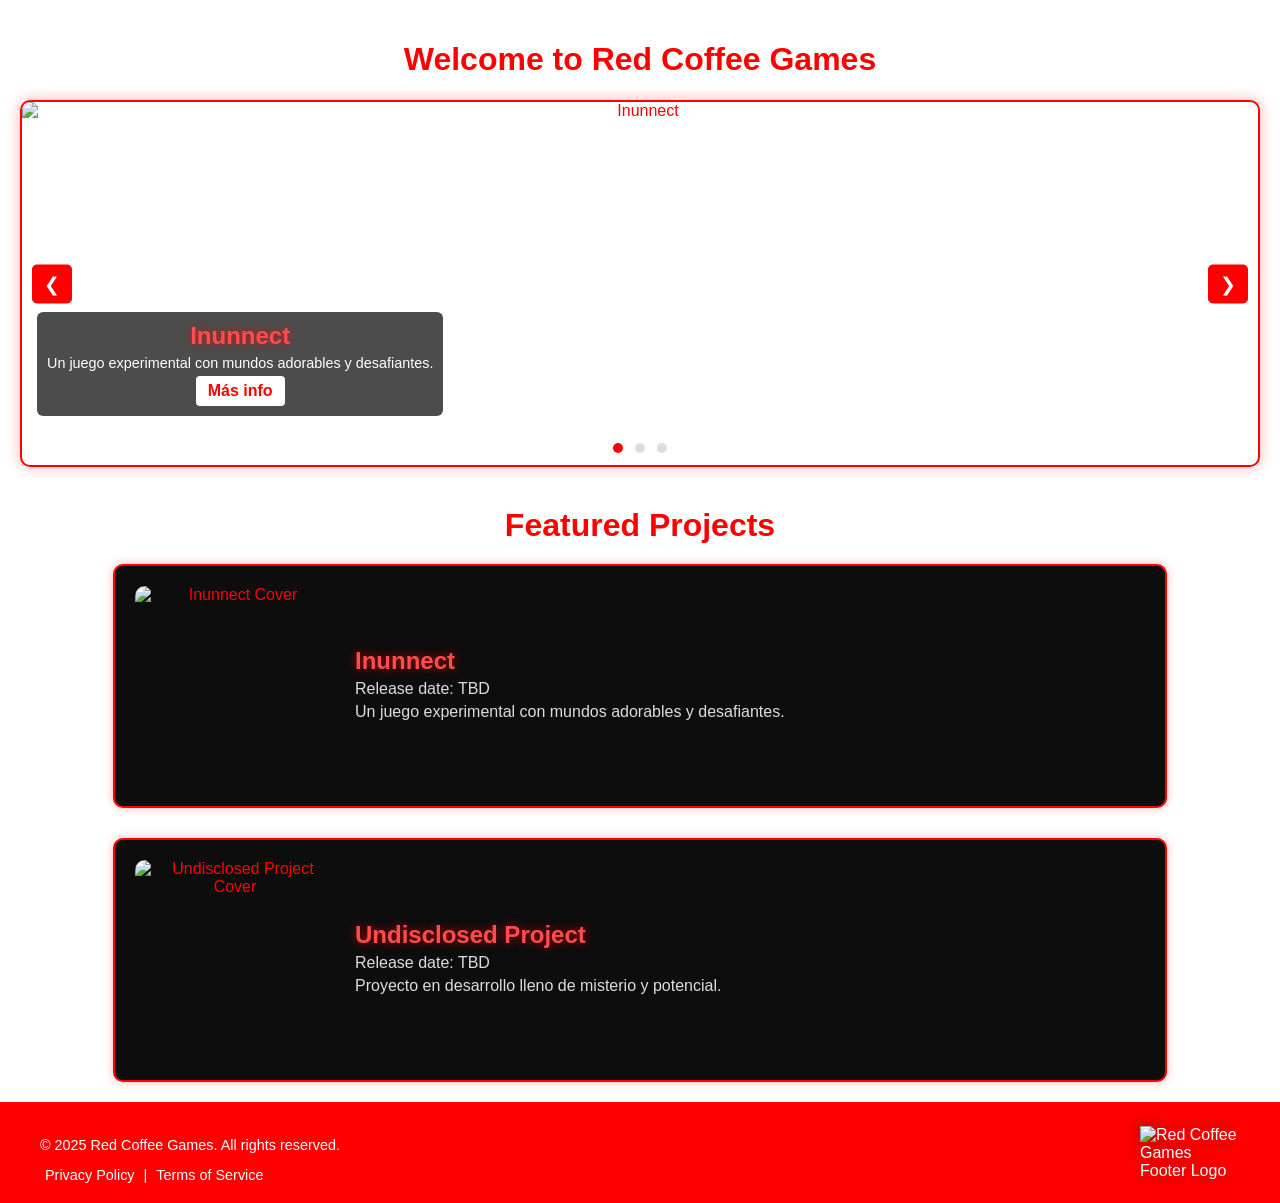
==== index.html @ a22dc616 "Add files via upload" ====
<!DOCTYPE html>
<html lang="en">
<head>
  <meta charset="UTF-8">
  <meta name="viewport" content="width=device-width, initial-scale=1.0">
  <title>Red Coffee Games</title>
  <link rel="stylesheet" href="styles.css">
  <script src="script.js" defer></script>
  <script src="carousel.js" defer></script>
</head>
<body>
  <header class="animated-header">
    <img src="source/img/logo.png" alt="Red Coffee Games Logo" class="logo">
    <nav class="nav">
      <a href="index.html">Home</a> |
      <a href="games.html">Games</a> |
      <a href="about.html">About</a>
    </nav>
  </header>

  <main class="content">
    <h1>Welcome to Red Coffee Games</h1>
    <section class="carousel">
      <div class="carousel-container">
        <div class="carousel-slide active">
          <img src="source/img/inunnect-cover.png" alt="Inunnect">
          <div class="carousel-caption">
            <h3>Inunnect</h3>
            <p>Un juego experimental con mundos adorables y desafiantes.</p>
            <a href="games.html" class="carousel-link">Más info</a>
          </div>
        </div>
        <div class="carousel-slide">
          <img src="source/img/undisclosed-cover.png" alt="Undisclosed Project">
          <div class="carousel-caption">
            <h3>Undisclosed Project</h3>
            <p>Proyecto en desarrollo lleno de misterio y potencial.</p>
            <a href="games.html" class="carousel-link">Más info</a>
          </div>
        </div>
        <div class="carousel-slide">
          <img src="source/img/undisclosed-cover.png" alt="Featured Game">
          <div class="carousel-caption">
            <h3>Juego en Oferta</h3>
            <p>¡Descubrí nuestra última oferta especial!</p>
            <a href="games.html" class="carousel-link">Ver oferta</a>
          </div>
        </div>
      </div>
      <button class="carousel-prev">❮</button>
      <button class="carousel-next">❯</button>
      <div class="carousel-dots">
        <span class="dot active"></span>
        <span class="dot"></span>
        <span class="dot"></span>
      </div>
    </section>
    <section class="projects-section">
      <h2>Featured Projects</h2>
      <div class="game-list">
        <div class="game-item">
          <img src="source/img/inunnect-cover.png" alt="Inunnect Cover" class="game-cover">
          <div class="game-info">
            <h3>Inunnect</h3>
            <p>Release date: TBD</p>
            <p>Un juego experimental con mundos adorables y desafiantes.</p>
          </div>
        </div>
        <div class="game-item">
          <img src="source/img/undisclosed-cover.png" alt="Undisclosed Project Cover" class="game-cover">
          <div class="game-info">
            <h3>Undisclosed Project</h3>
            <p>Release date: TBD</p>
            <p>Proyecto en desarrollo lleno de misterio y potencial.</p>
          </div>
        </div>
      </div>
    </section>
  </main>

  <footer class="site-footer">
    <div class="footer-content">
      <div class="footer-left">
        <p>© 2025 Red Coffee Games. All rights reserved.</p>
        <a href="privacy.html">Privacy Policy</a> | 
        <a href="terms.html">Terms of Service</a>
      </div>
      <div class="footer-right">
        <img src="source/img/logo.png" alt="Red Coffee Games Footer Logo" class="footer-logo">
      </div>
    </div>
  </footer>
</body>
</html>
---- styles.css ----
/* --- Estructura general para que el footer quede abajo --- */
html, body {
  height: 100%;
  margin: 0;
  display: flex;
  flex-direction: column;
}

body {
  font-family: Arial, sans-serif;
  color: #ff0000;
  overflow-x: hidden;
  background: #fff;
}

/* Ensure content takes up available space to push footer down */
.content {
  flex: 1 0 auto; /* Grow to fill space, don't shrink, auto basis */
  padding: 20px;
  text-align: center;
  background: #fff;
}

/* --- Carrusel --- */
.carousel {
  position: relative;
  width: 100%;
  max-width: 100%; /* Ocupa todo el ancho disponible */
  margin: 20px 0; /* Margen arriba y abajo */
  overflow: hidden;
  border: 2px solid #ff0000;
  border-radius: 10px;
  box-shadow: 0 0 15px rgba(255, 0, 0, 0.3);
  z-index: 1; /* Debajo del header (z-index: 1001) */
  box-sizing: border-box;
}

.carousel-container {
  display: flex;
  width: 100%;
  transition: transform 0.5s ease;
}

.carousel-slide {
  flex: 0 0 100%;
  position: relative;
  display: none; /* Oculta todos los slides por defecto */
}

.carousel-slide.active {
  display: block; /* Muestra el slide activo */
}

/* Fallback para el primer slide si JavaScript falla */
.carousel-slide:first-child {
  display: block;
}

.carousel-slide img {
  width: 100%;
  height: auto;
  max-height: 512px; /* Limita la altura para proporción 1920x512 */
  aspect-ratio: 1920 / 512; /* Forzar proporción */
  object-fit: cover; /* Mantiene proporciones */
  border-radius: 8px;
  display: block;
}

.carousel-caption {
  position: absolute;
  bottom: 15px;
  left: 15px;
  background: rgba(0, 0, 0, 0.7);
  padding: 10px;
  border-radius: 6px;
  color: #fff;
  max-width: 60%;
}

.carousel-caption h3 {
  margin: 0;
  font-size: 1.5em;
  color: #ff4d4d;
  text-shadow: 0 0 8px rgba(255, 0, 0, 0.7);
}

.carousel-caption p {
  margin: 5px 0;
  font-size: 0.9em;
}

.carousel-link {
  display: inline-block;
  color: #ff0000;
  background: #fff;
  padding: 6px 12px;
  border-radius: 4px;
  text-decoration: none;
  font-weight: bold;
  transition: background 0.3s ease;
}

.carousel-link:hover {
  background: #ffeeee;
}

.carousel-prev, .carousel-next {
  position: absolute;
  top: 50%;
  transform: translateY(-50%);
  background: #ff0000;
  color: #fff;
  border: none;
  padding: 8px 12px;
  font-size: 1.2em;
  cursor: pointer;
  border-radius: 5px;
  transition: background 0.3s ease;
  z-index: 2; /* Asegura que los botones estén encima del slide */
}

.carousel-prev:hover, .carousel-next:hover {
  background: #ff4d4d;
}

.carousel-prev {
  left: 10px;
}

.carousel-next {
  right: 10px;
}

.carousel-dots {
  text-align: center;
  padding: 8px 0;
}

.carousel-dots .dot {
  display: inline-block;
  width: 10px;
  height: 10px;
  margin: 0 4px;
  background: #ddd;
  border-radius: 50%;
  cursor: pointer;
  transition: background 0.3s ease;
}

.carousel-dots .dot.active {
  background: #ff0000;
}

/* --- Responsive Carrusel --- */
@media (max-width: 768px) {
  .carousel {
    max-width: 90%;
    margin: 10px auto;
  }
  .carousel-slide img {
    max-height: 256px; /* Menor altura en móviles */
    aspect-ratio: 1920 / 512;
  }
  .carousel-caption {
    max-width: 80%;
    padding: 8px;
  }
  .carousel-caption h3 {
    font-size: 1.2em;
  }
  .carousel-caption p {
    font-size: 0.8em;
  }
  .carousel-link {
    padding: 5px 10px;
    font-size: 0.9em;
  }
}

/* --- Header animado --- */
.animated-header {
  position: fixed;
  top: -200px;
  left: 0;
  width: 100%;
  display: flex;
  align-items: center;
  justify-content: space-between;
  padding: 15px 20px;
  background: #ff0000;
  border: 2px solid #ff0000;
  z-index: 1001;
  transition: top 1s ease;
  box-sizing: border-box;
}

.animated-header.active {
  top: 0;
}

.logo {
  max-width: 120px;
  height: auto;
}

/* --- Navegación --- */
.nav {
  display: flex;
  gap: 10px;
  flex-wrap: wrap;
}

.nav a {
  color: #fff;
  text-decoration: none;
  font-size: 1.2em;
  white-space: nowrap;
  position: relative;
  transition: transform 0.3s ease;
}

.nav a::after {
  content: '';
  position: absolute;
  width: 0;
  height: 4px;
  bottom: -5px;
  left: 0;
  background-color: #fff;
  transition: width 0.3s ease;
}

.nav a:hover::after {
  width: 100%;
}

.nav a:hover {
  transform: scale(1.1);
  color: #ffeeee;
}

/* --- Responsive Header --- */
@media (max-width: 768px) {
  .animated-header {
    padding: 10px;
  }
  .logo {
    max-width: 80px;
  }
  .nav {
    gap: 5px;
  }
  .nav a {
    font-size: 0.9em;
    margin: 0 2px;
  }
  .nav a:hover {
    transform: scale(1.05);
  }
}

/* --- Sección Projects/Games --- */
.projects-section {
  margin-top: 40px;
}

.projects-section h2 {
  font-size: 2em;
  margin-bottom: 20px;
  color: #ff0000;
}

.game-list {
  display: flex;
  flex-direction: column;
  gap: 30px;
  width: 85%;
  margin: 0 auto;
}

.game-item {
  display: flex;
  flex-direction: row;
  align-items: center;
  gap: 20px;
  background: #0d0d0d;
  border: 2px solid #ff0000;
  border-radius: 10px;
  padding: 20px;
  transition: transform 0.3s ease, box-shadow 0.3s ease;
  box-shadow: 0 0 10px rgba(255, 0, 0, 0.3);
}

.game-item:hover {
  transform: translateY(-5px);
  box-shadow: 0 0 25px rgba(255, 0, 0, 0.8);
}

.game-cover {
  width: 200px;
  height: 200px;
  object-fit: cover;
  border-radius: 10px;
  flex-shrink: 0;
  transition: transform 0.3s ease;
}

.game-cover:hover {
  transform: scale(1.05);
}

.game-info {
  text-align: left;
  color: #fff;
}

.game-info h3 {
  margin: 0;
  font-size: 1.5em;
  color: #ff4d4d;
  text-shadow: 0 0 10px rgba(255, 0, 0, 0.7);
}

.game-info p {
  margin: 5px 0;
  font-size: 1em;
  color: #ddd;
}

/* --- Responsive Games --- */
@media (max-width: 768px) {
  .game-item {
    flex-direction: column;
    text-align: center;
  }
  .game-cover {
    width: 100%;
    height: auto;
  }
  .game-info {
    text-align: center;
  }
}

/* --- Sección About --- */
.about-section {
  margin-top: 40px;
  padding: 20px;
  background: #fff;
  border-radius: 5px;
  border: 2px solid #ff0000;
}

.about-section h2 {
  font-size: 2em;
  margin-bottom: 15px;
  color: #ff0000;
}

.about-section p {
  font-size: 1em;
  line-height: 1.5;
  max-width: 600px;
  margin: 0 auto;
  color: #ff0000;
}

@media (max-width: 768px) {
  .about-section {
    padding: 15px;
  }
  .about-section p {
    font-size: 0.9em;
  }
}

/* --- Redes Sociales --- */
.social-section {
  margin-top: 50px;
  padding: 20px;
}

.social-section h2 {
  font-size: 2em;
  margin-bottom: 20px;
  color: #ff0000;
  text-shadow: 0 0 10px rgba(255, 0, 0, 0.6);
}

.social-links {
  display: flex;
  flex-wrap: wrap;
  gap: 15px;
  justify-content: center;
}

.social-btn {
  display: flex;
  align-items: center;
  gap: 10px;
  padding: 12px 20px;
  border-radius: 8px;
  background: #0d0d0d;
  color: #fff;
  font-size: 1em;
  text-decoration: none;
  border: 2px solid #ff0000;
  transition: all 0.3s ease;
  box-shadow: 0 0 10px rgba(255, 0, 0, 0.3);
}

.social-btn i {
  font-size: 1.2em;
  color: #ff4d4d;
}

.social-btn:hover {
  background: #ff0000;
  color: #fff;
  transform: translateY(-3px);
  box-shadow: 0 0 20px rgba(255, 0, 0, 0.8);
}

.social-btn:hover i {
  color: #fff;
}

@media (max-width: 768px) {
  .social-links {
    flex-direction: column;
    align-items: center;
  }
  .social-btn {
    width: 80%;
    justify-content: center;
  }
}

/* --- Footer --- */
.site-footer {
  background: #ff0000;
  color: #fff;
  padding: 20px 40px;
  flex-shrink: 0; /* Prevent footer from shrinking */
  width: 100%;
  box-sizing: border-box;
  z-index: 2; /* Ensure footer is above content */
}

.footer-content {
  display: flex;
  justify-content: space-between;
  align-items: center;
  flex-wrap: wrap;
}

.footer-left {
  font-size: 0.9em;
}

.footer-left a {
  color: #fff;
  text-decoration: none;
  margin: 0 5px;
  transition: opacity 0.3s ease;
}

.footer-left a:hover {
  opacity: 0.8;
}

.footer-right {
  display: flex;
  align-items: center;
  justify-content: center;
}

.footer-logo {
  max-width: 100px;
  height: auto;
  filter: drop-shadow(0 0 8px rgba(0,0,0,0.4));
}

@media (max-width: 768px) {
  .footer-content {
    flex-direction: column;
    text-align: center;
    gap: 15px;
  }
  .footer-right {
    justify-content: center;
  }
}
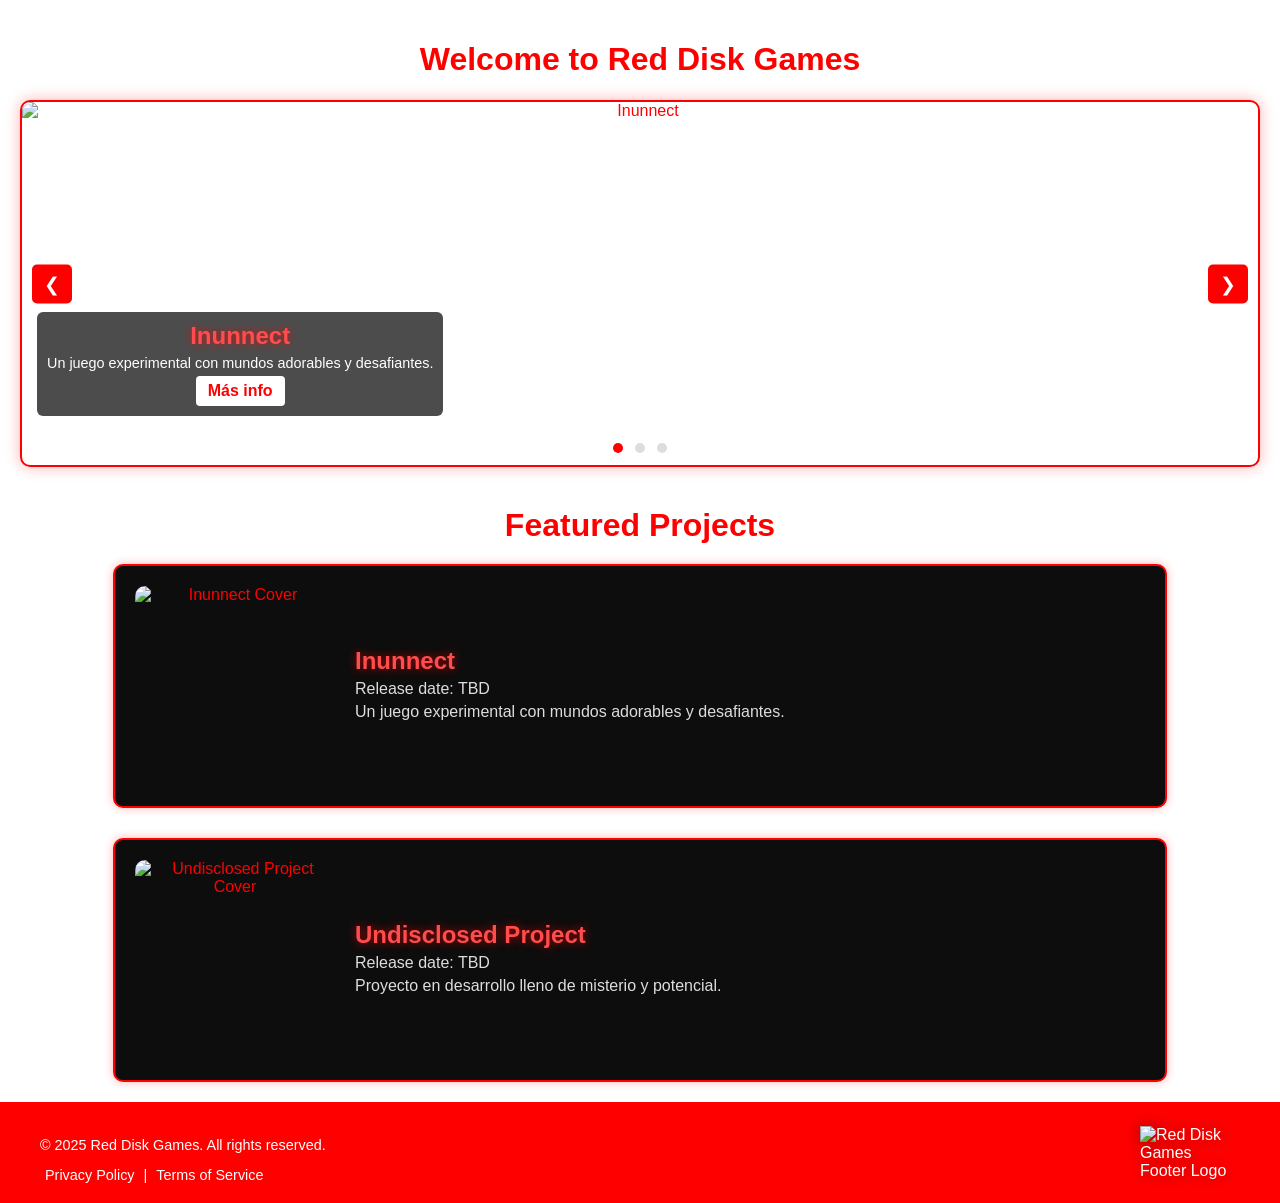
==== commit d3f7896d: "Update index.html" ====
--- a/index.html
+++ b/index.html
@@ -3,7 +3,7 @@
 <head>
   <meta charset="UTF-8">
   <meta name="viewport" content="width=device-width, initial-scale=1.0">
-  <title>Red Coffee Games</title>
+  <title>Red Disk Games</title>
   <link rel="stylesheet" href="styles.css">
   <script src="script.js" defer></script>
   <script src="carousel.js" defer></script>
@@ -19,7 +19,7 @@
   </header>
 
   <main class="content">
-    <h1>Welcome to Red Coffee Games</h1>
+    <h1>Welcome to Red Disk Games</h1>
     <section class="carousel">
       <div class="carousel-container">
         <div class="carousel-slide active">
@@ -81,12 +81,12 @@
   <footer class="site-footer">
     <div class="footer-content">
       <div class="footer-left">
-        <p>© 2025 Red Coffee Games. All rights reserved.</p>
+        <p>© 2025 Red Disk Games. All rights reserved.</p>
         <a href="privacy.html">Privacy Policy</a> | 
         <a href="terms.html">Terms of Service</a>
       </div>
       <div class="footer-right">
-        <img src="source/img/logo.png" alt="Red Coffee Games Footer Logo" class="footer-logo">
+        <img src="source/img/logo.png" alt="Red Disk Games Footer Logo" class="footer-logo">
       </div>
     </div>
   </footer>
